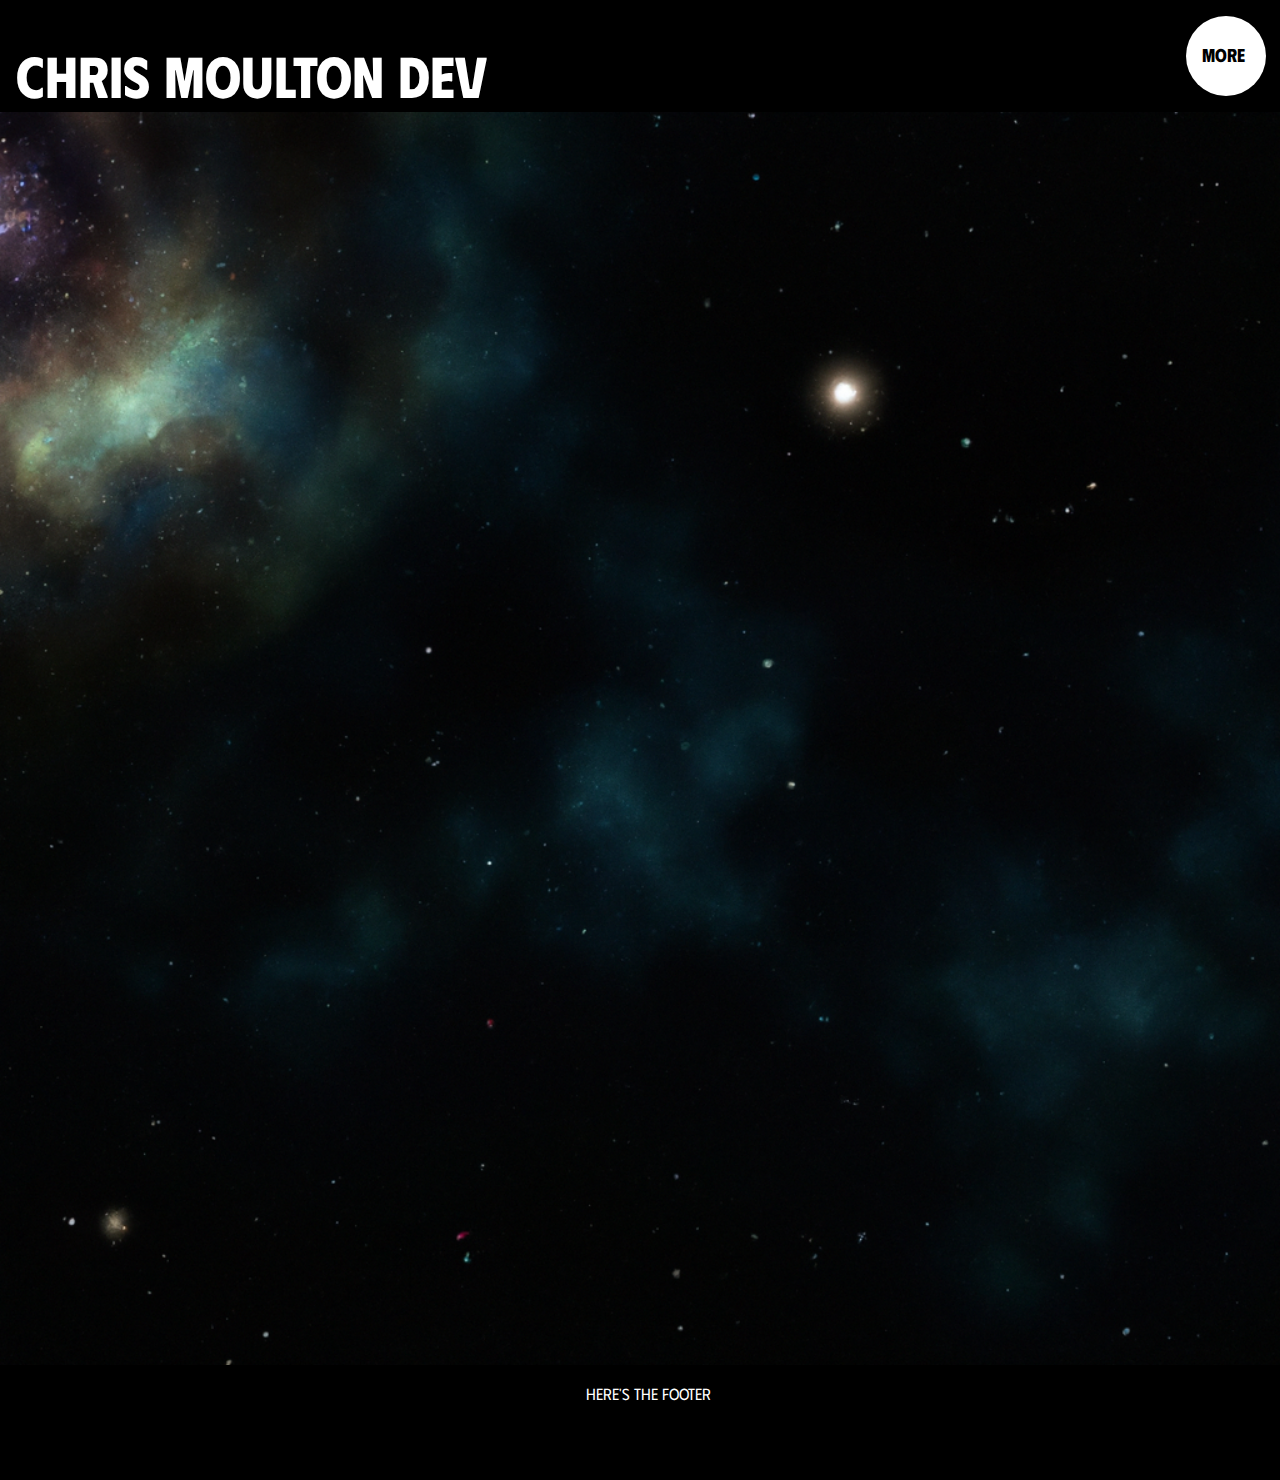
==== index.html @ 486eff9c "initial commit, pre-templating" ====
<!DOCTYPE html>
<html lang="en">
  <head>
    <meta charset="UTF-8">
    <meta name="viewport" content="width=device-width, initial-scale=1.0">
    <meta http-equiv="X-UA-Compatible" content="ie=edge">
    <title>Chris Moulton Portfolio</title>
    <link rel="preconnect" href="https://fonts.googleapis.com">
    <link rel="preconnect" href="https://fonts.gstatic.com" crossorigin>
    <script src="https://cdnjs.cloudflare.com/ajax/libs/jquery/3.7.1/jquery.min.js" integrity="sha512-v2CJ7UaYy4JwqLDIrZUI/4hqeoQieOmAZNXBeQyjo21dadnwR+8ZaIJVT8EE2iyI61OV8e6M8PP2/4hpQINQ/g==" crossorigin="anonymous" referrerpolicy="no-referrer"></script>
    <link href="https://fonts.googleapis.com/css2?family=Phudu:wght@300&family=Press+Start+2P&family=Roboto:wght@300&display=swap" rel="stylesheet">
    <link rel="stylesheet" href="css\style.css">
  </head>
  <body>
    <div id="header-container">
      <div id="header-text-div">
        <h1 class="full-header head">Chris Moulton Dev</h1>
        <h1 class="small-header head">CM Dev</h1>
      </div>
      <div class="menu-container">
        <h3 id="menu-btn-text">More</h3>
      </div>
      
    </div>

    <div id="top-img-box">
      <img id="space-img" src="images/deep-field-portfolio pic.png">
    </div>
    <div id="footer-container">
      <p>Here's the footer</p>
    </div>

	<script src="js/template.js"></script>
  </body>
</html>
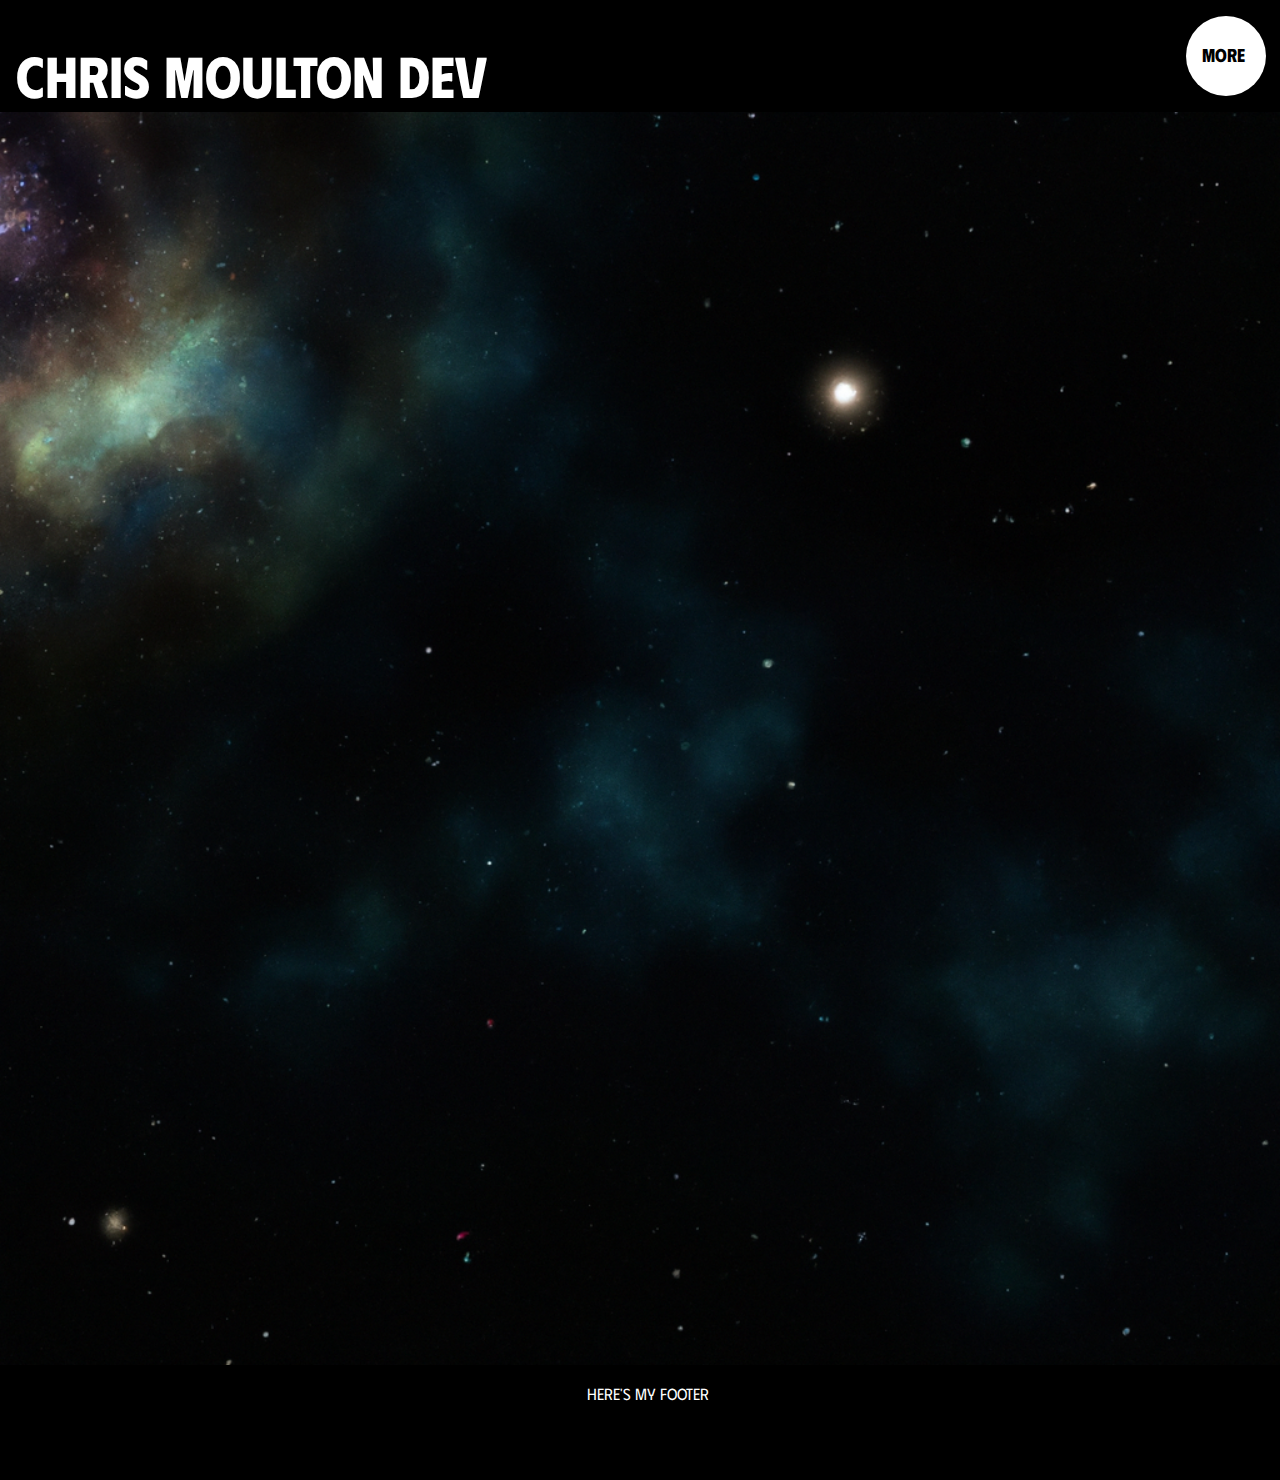
==== commit c0a63256: "Templating and commenting done, ready for content and animations" ====
--- a/index.html
+++ b/index.html
@@ -7,29 +7,21 @@
     <title>Chris Moulton Portfolio</title>
     <link rel="preconnect" href="https://fonts.googleapis.com">
     <link rel="preconnect" href="https://fonts.gstatic.com" crossorigin>
-    <script src="https://cdnjs.cloudflare.com/ajax/libs/jquery/3.7.1/jquery.min.js" integrity="sha512-v2CJ7UaYy4JwqLDIrZUI/4hqeoQieOmAZNXBeQyjo21dadnwR+8ZaIJVT8EE2iyI61OV8e6M8PP2/4hpQINQ/g==" crossorigin="anonymous" referrerpolicy="no-referrer"></script>
+    <!-- <script src="https://cdnjs.cloudflare.com/ajax/libs/jquery/3.7.1/jquery.min.js" integrity="sha512-v2CJ7UaYy4JwqLDIrZUI/4hqeoQieOmAZNXBeQyjo21dadnwR+8ZaIJVT8EE2iyI61OV8e6M8PP2/4hpQINQ/g==" crossorigin="anonymous" referrerpolicy="no-referrer"></script> -->
     <link href="https://fonts.googleapis.com/css2?family=Phudu:wght@300&family=Press+Start+2P&family=Roboto:wght@300&display=swap" rel="stylesheet">
     <link rel="stylesheet" href="css\style.css">
+
   </head>
   <body>
-    <div id="header-container">
-      <div id="header-text-div">
-        <h1 class="full-header head">Chris Moulton Dev</h1>
-        <h1 class="small-header head">CM Dev</h1>
-      </div>
-      <div class="menu-container">
-        <h3 id="menu-btn-text">More</h3>
-      </div>
-      
-    </div>
+    <div id="header-templater"></div>
 
     <div id="top-img-box">
       <img id="space-img" src="images/deep-field-portfolio pic.png">
     </div>
-    <div id="footer-container">
-      <p>Here's the footer</p>
-    </div>
+    <div id="footer-templater"></div>
 
-	<script src="js/template.js"></script>
+
+  <script src="js/template.js"></script>
+	<script src="js/index.js"></script>
   </body>
 </html>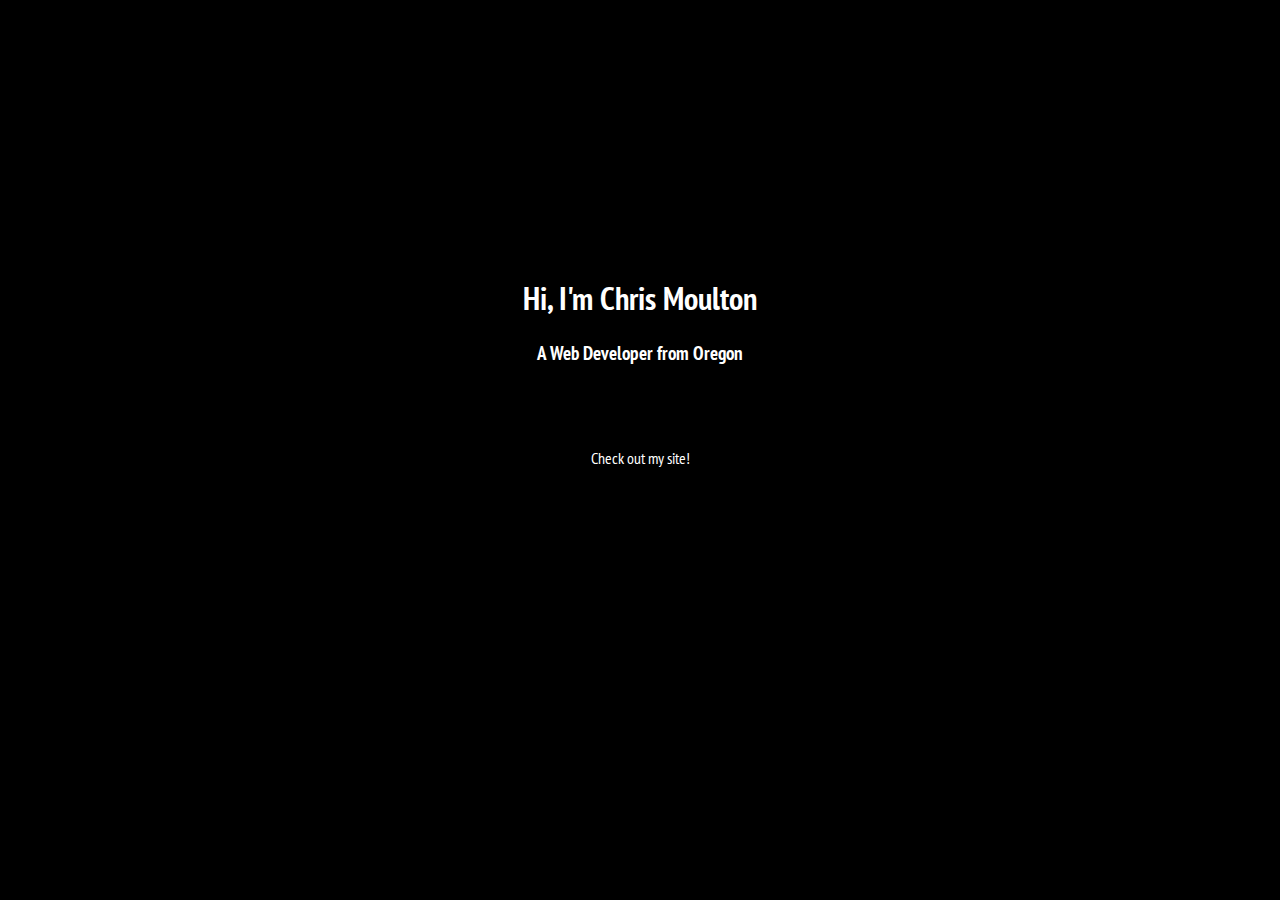
==== commit ae220afd: "glowing buttons on mobile" ====
--- a/index.html
+++ b/index.html
@@ -1,27 +1,23 @@
 <!DOCTYPE html>
 <html lang="en">
-  <head>
+<head>
     <meta charset="UTF-8">
     <meta name="viewport" content="width=device-width, initial-scale=1.0">
-    <meta http-equiv="X-UA-Compatible" content="ie=edge">
     <title>Chris Moulton Portfolio</title>
     <link rel="preconnect" href="https://fonts.googleapis.com">
     <link rel="preconnect" href="https://fonts.gstatic.com" crossorigin>
-    <!-- <script src="https://cdnjs.cloudflare.com/ajax/libs/jquery/3.7.1/jquery.min.js" integrity="sha512-v2CJ7UaYy4JwqLDIrZUI/4hqeoQieOmAZNXBeQyjo21dadnwR+8ZaIJVT8EE2iyI61OV8e6M8PP2/4hpQINQ/g==" crossorigin="anonymous" referrerpolicy="no-referrer"></script> -->
-    <link href="https://fonts.googleapis.com/css2?family=Phudu:wght@300&family=Press+Start+2P&family=Roboto:wght@300&display=swap" rel="stylesheet">
-    <link rel="stylesheet" href="css\style.css">
+    <link href="https://fonts.googleapis.com/css2?family=PT+Sans+Narrow&family=Phudu:wght@300&family=Press+Start+2P&family=Roboto:wght@300&display=swap" rel="stylesheet">
+    <link rel="stylesheet" href="css/style.css">
 
-  </head>
-  <body>
-    <div id="header-templater"></div>
+</head>
+<body>
+    <div class="welcome-text-container">
+    <h1 class="welcome-text">Hi, I'm Chris Moulton</h1>
+    <h3 class="welcome-text">A Web Developer from Oregon</h3>
+    <a class="enter-btn" href="home.html">Check out my site!</a>
 
-    <div id="top-img-box">
-      <img id="space-img" src="images/deep-field-portfolio pic.png">
     </div>
-    <div id="footer-templater"></div>
+    <script src="js/mobileGlow.js"></script>
 
-
-  <script src="js/template.js"></script>
-	<script src="js/index.js"></script>
-  </body>
+</body>
 </html>--- a/css/style.css
+++ b/css/style.css
@@ -0,0 +1,416 @@
+html {
+    background-color: black;
+}
+body{
+    margin: 0;
+    font-family: 'PT Sans Narrow', sans-serif; 
+}
+#header-container {
+    color: white;
+    background-color: black;
+    padding-left: 1rem;
+    height: fit-content;
+    height: 7rem;
+    display: flex;
+    flex-wrap:wrap;
+    justify-content: space-between;
+    box-shadow:rgb(252, 251, 251) 0px 100px 55px, 
+}
+#header-text-div {
+    font-size: 1.8rem;
+}
+#footer-container {
+    color: white;
+    background-color: black;
+    height: fit-content;
+    height: 7rem;
+    display: flex;
+    justify-content: center;
+}
+.menu-container {
+    background-color: white;
+    color: black;
+    border-radius:50%;
+    height:5rem;
+    width:5rem;
+    margin-top:1rem;
+    margin-right:.9rem;
+    cursor:pointer;
+    position:relative;
+    top:0;
+    z-index: 1;
+    box-shadow: rgba(0, 0, 0, 0.25) 0px 54px 55px, 
+                rgba(5, 135, 94, 0.425) 0px -12px 100px, 
+                rgba(4, 120, 83, 0.12) 0px 4px 6px,
+                rgba(4, 120, 83, 0.17) 0px 12px 13px, 
+                rgba(4, 120, 83, 0.09) 0px -3px 5px;
+    transition: background-color 1.5s;        
+}
+#menu-btn-text {
+    padding-top:10%;
+    padding-left:30%;    
+}
+#menu-btn-text:hover {
+    box-shadow: rgba(0, 0, 0, 0.25) 0px 54px 55px,    
+}
+.small-header {
+    display: none;
+}
+.menu-init {
+    left: 100%
+}
+.menu-move {
+    position: fixed;
+    left: 2;
+}
+.exit-btn {
+    height: 1rem;
+    margin:2rem ;
+    cursor:pointer;
+    font-size: 2rem;
+    position: fixed;
+    left: 1; 
+}
+.exit-btn-open {
+    height: 1rem;
+    margin:2rem ;
+    cursor:pointer;
+    font-size: 2rem;
+    position: fixed;
+    top: 0;
+    right: 0;
+    opacity:1;
+    z-index: 3;
+    
+}
+.ul-menu {
+    list-style-type: none;
+    display: flex;
+    justify-content: space-evenly;
+}
+.menu-open {
+    width: 80%;
+    border-radius: 30px;
+    text-shadow: 100%;
+    box-shadow: rgba(0, 0, 0, 0.25) 0px 54px 55px, 
+                rgba(5, 135, 94, 0.425) 0px -12px 100px, 
+                rgba(4, 120, 83, 0.12) 0px 4px 6px,
+                rgba(4, 120, 83, 0.17) 0px 12px 13px, 
+                rgba(4, 120, 83, 0.09) 0px -3px 5px;
+}
+.menu-text-style {
+    font-size: 1.5rem;
+    padding: 10px;  
+}
+a {
+    text-decoration: none;
+    transition: box-shadow 1s;
+    border-radius:33px;
+    position: relative;
+    top:20%;
+}
+.text-overlay {
+    color: white;
+    position: absolute;
+    top: 33%;
+    left: 20%;
+    width:60%; 
+    right:20%;
+    font-size:2.5rem;
+}
+.text {
+    opacity:0;      
+}
+.social-links:hover {
+    box-shadow: none;
+    background-color: rgb(142, 255, 161);
+    box-shadow: 0 0 5px 10px #555;
+    transition: background-color 2s;
+}
+p{
+    padding-top: 2rem;
+}
+.text-animate {
+    opacity:1;
+    transition: opacity 1.5s;
+}
+#space-img {
+    width:100%;    
+}
+#profile-pic {
+    width: 50%;
+    margin-left:20%;
+    border-radius:50%;
+    transition: opacity 3s;
+}
+.project-img {
+    width:80%;
+    margin-left:1%;
+    box-shadow: none;   
+}
+.project-img:hover {
+    width:83%;
+    transition:width 2s;
+    box-shadow: none;
+}
+#language-grid {
+    padding-top: 2rem;
+    display:grid;
+    grid-template-columns: 1fr 1fr 1fr 1fr;   
+}
+.cta {
+    width: 20%;
+    margin-left:31%;
+    text-wrap:wrap;
+}
+i {
+    font-size: 5rem;
+    padding:.5rem;
+    margin-top: 1rem;
+}
+i:nth-child(1){   
+    transition: opacity 1.2s;
+}
+i:nth-child(2){
+    transition: opacity 1.4s;
+}
+i:nth-child(3){
+    transition: opacity 1.6s;
+}
+i:nth-child(4){
+    transition: opacity 1.8s;
+}
+i:nth-child(5){
+    transition: opacity 2s;
+}
+i:nth-child(6){
+    transition: opacity 2.2s;
+}
+i:nth-child(7){
+    transition: opacity 2.4s;
+}
+i:nth-child(8){
+    transition: opacity 2.6s;
+}
+i:nth-child(9){
+    transition: opacity 2.8s;
+}
+i:nth-child(10){   
+    transition: opacity 1s;
+}
+.welcome-text-container {
+    text-align: center;
+    padding-top: 20%;
+}
+.welcome-text {
+    color: white;
+}
+.enter-btn {
+    position: relative;
+    top: 4rem;
+    padding: 1rem 1rem;
+    color: white;
+}
+#contact-flex {
+    margin-right:5%;
+    display: flex;
+    justify-content: space-around;  
+}
+.enter-btn:hover {
+    background-color: white;
+    color: black;
+    transition: background-color 1.5s;
+}
+.hide-text {
+    visibility: hidden;
+    opacity: 0;
+    transition: visibility 0s 500ms, opacity 500ms linear;
+}
+a:hover {   
+    box-shadow: rgba(219, 11, 11, 0.169) 0px 20px 55px, 
+                rgba(166, 235, 248, 0.55) 0px -12px 100px, 
+                rgba(4, 120, 83, 0.12) 0px 4px 6px,
+                rgba(155, 250, 206, 0.17) 0px 12px 13px, 
+                rgba(11, 211, 177, 0.397) 0px -3px 5px;
+}
+.menu-container:hover {
+    background-color: rgb(237, 255, 238);  
+}
+.exit-btn:hover, .exit-btn-open:hover {
+    color:rgb(255, 134, 134);   
+}
+.cta:hover {
+    background-color: rgb(142, 255, 161);
+}
+@media (608px < width < 928px) {
+    .small-header {
+        display:inline-block;
+        cursor: pointer;
+        height: 3rem;
+    }
+    .full-header {
+        display:none;
+    }
+    .exit-btn-open {
+        height: 1rem;
+        margin:2rem ;
+        cursor:pointer;
+        font-size: 2rem;
+        position: fixed;
+        top: 0;
+        right: 0;
+        z-index: 3;
+    }
+    .ul-menu {      
+        margin-right: 10%;
+    }
+    li {
+        margin-right: 2%;
+        margin-top: 2%;
+    }
+    .menu-text-style{
+        font-size: 1.4rem;   
+    }
+    i {
+        font-size:5rem;
+    }
+    #menu-btn-text {
+        padding-top:-5%;
+        padding-left:-10%;  
+    }  
+    a.cta.enter-btn {
+        width: 20%;
+        margin-left:15%;
+        text-wrap:wrap;
+        /* color:red; */
+    }
+    .text-overlay {
+        color: white;
+        position: absolute;
+        top: 33%;
+        left: 22%;
+        width:70%;
+        /* font-size: 2rem; */
+    }
+}
+@media (400px < width < 608px) {
+    .small-header {
+        display:inline-block;
+        cursor: pointer;
+        height: 3rem;
+    }
+    .full-header {
+        display:none;
+    }
+    .exit-btn-open {
+        height: 1rem;
+        margin:2rem ;
+        cursor:pointer;
+        font-size: 2rem;
+        position: fixed;
+        top: 0;
+        right: 0;
+        z-index: 3;
+    }
+    .ul-menu {      
+        margin-right: 10%;
+    }
+    .cta {
+        margin-left: 25%;
+        font-size: 1rem;
+    }
+    li {
+        margin-right: 2%;
+        margin-top: 2%;
+    }
+    .menu-text-style{
+        font-size: 1rem;   
+    }
+    .text-overlay {
+        color: white;
+        position: absolute;
+        top: 33%;
+        left: 15%;
+        width:80%;
+    }
+    i {
+        font-size:5rem;
+    }
+    .text {
+        font-size:1.6rem;
+    }
+    #menu-btn-text {
+        padding-top:-1%;
+        padding-left:-10%;  
+    } 
+}
+@media (width < 480px){
+    .glow { 
+        background-color: rgb(142, 255, 161);
+        box-shadow: rgba(219, 11, 11, 0.169) 0px 20px 55px, 
+                rgba(166, 235, 248, 0.55) 0px -12px 100px, 
+                rgba(4, 120, 83, 0.12) 0px 4px 6px,
+                rgba(155, 250, 206, 0.17) 0px 12px 13px, 
+                rgba(11, 211, 177, 0.397) 0px -3px 5px;
+        transition: background-color 10s;
+        transition: box-shadow 2.3s;
+        color: black;
+    }
+@media (width < 399px) {
+
+    body {
+        /* background-color: red; */
+    }
+    .small-header {
+        display:inline-block;
+        cursor: pointer;
+        height: 3rem;
+    }
+    .full-header {
+        display:none;
+    }
+    .exit-btn-open {
+        height: 1rem;
+        margin:2rem ;
+        cursor:pointer;
+        font-size: 2rem;
+        position: fixed;
+        top: 0;
+        right: 0;
+        z-index: 3;
+    }
+    .ul-menu {      
+        margin-right: 10%;
+    }
+    
+    li {
+        margin-right: 2%;
+        margin-top: 2%;
+    }
+    .menu-text-style{
+        font-size: 1rem;   
+    }
+    .text-overlay {
+        color: white;
+        position: absolute;
+        top: 33%;
+        left: 10%;
+        width:80%;
+    }
+    i {
+        font-size:5rem;
+    }
+    .text {
+        font-size:1.6rem;
+    }
+    #menu-btn-text {
+        padding-top:-1%;
+        padding-left:-10%;  
+    } 
+    a.cta.enter-btn {
+        width: 90%;
+        margin-left:22%;
+        font-size: 1.2rem;
+    }}
+    } 
+    
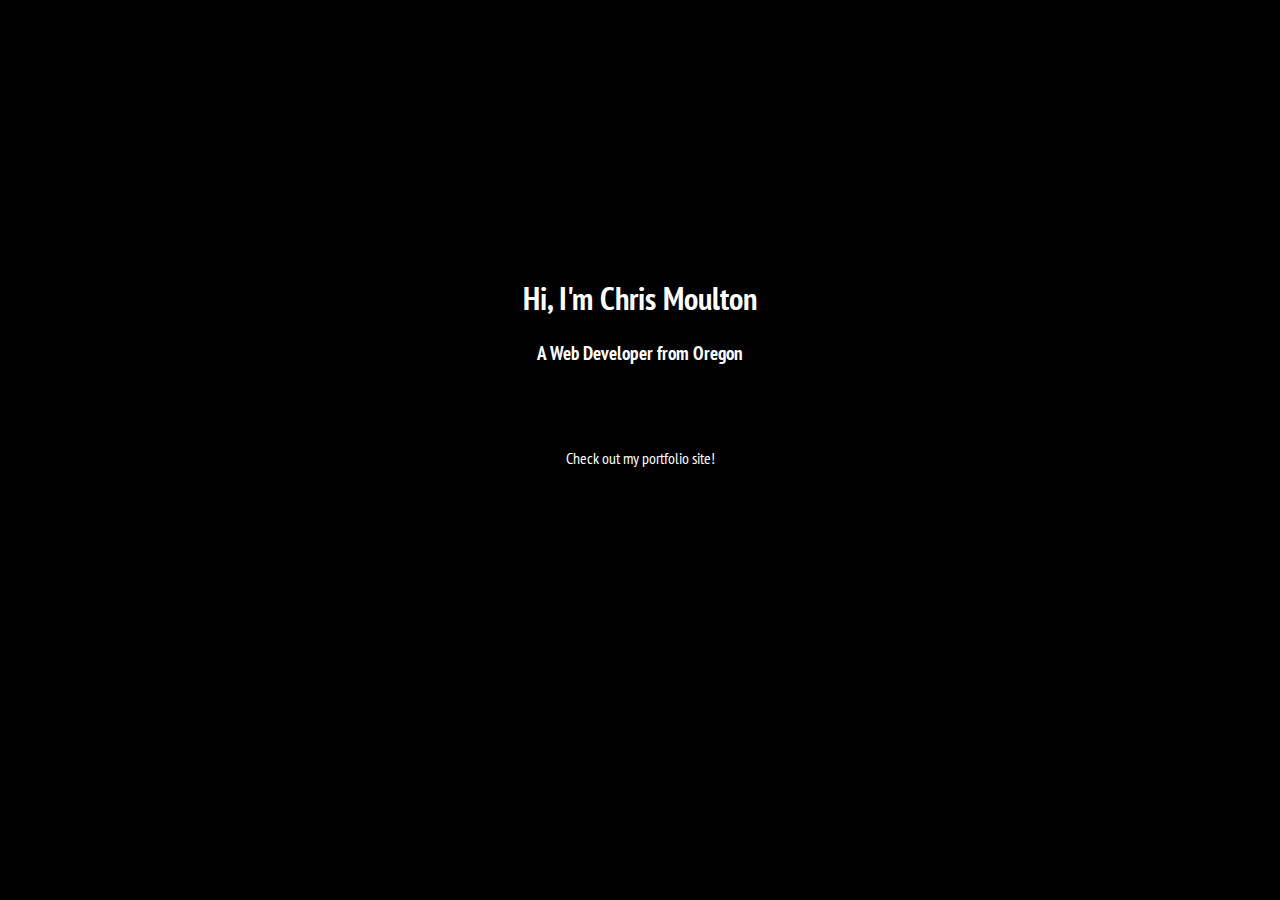
==== commit c3db832d: "updated projects page" ====
--- a/index.html
+++ b/index.html
@@ -14,10 +14,10 @@
     <div class="welcome-text-container">
     <h1 class="welcome-text">Hi, I'm Chris Moulton</h1>
     <h3 class="welcome-text">A Web Developer from Oregon</h3>
-    <a class="enter-btn" href="home.html">Check out my site!</a>
+    <a class="enter-btn" href="about.html">Check out my portfolio site!</a>
 
     </div>
-    <script src="js/mobileGlow.js"></script>
+    <!-- <script src="js/mobileGlow.js"></script> -->
 
 </body>
 </html>--- a/css/style.css
+++ b/css/style.css
@@ -1,6 +1,9 @@
 html {
     background-color: black;
 }
+html::-webkit-scrollbar {
+    display: none;
+  }
 body{
     margin: 0;
     font-family: 'PT Sans Narrow', sans-serif; 
@@ -241,7 +244,9 @@
 }
 .cta:hover {
     background-color: rgb(142, 255, 161);
-}
+ 
+}
+
 @media (608px < width < 928px) {
     .small-header {
         display:inline-block;
@@ -344,7 +349,7 @@
         padding-left:-10%;  
     } 
 }
-@media (width < 480px){
+/* @media (width < 550px){
     .glow { 
         background-color: rgb(142, 255, 161);
         box-shadow: rgba(219, 11, 11, 0.169) 0px 20px 55px, 
@@ -355,7 +360,7 @@
         transition: background-color 10s;
         transition: box-shadow 2.3s;
         color: black;
-    }
+    } */
 @media (width < 399px) {
 
     body {
@@ -412,5 +417,5 @@
         margin-left:22%;
         font-size: 1.2rem;
     }}
-    } 
     
+    
